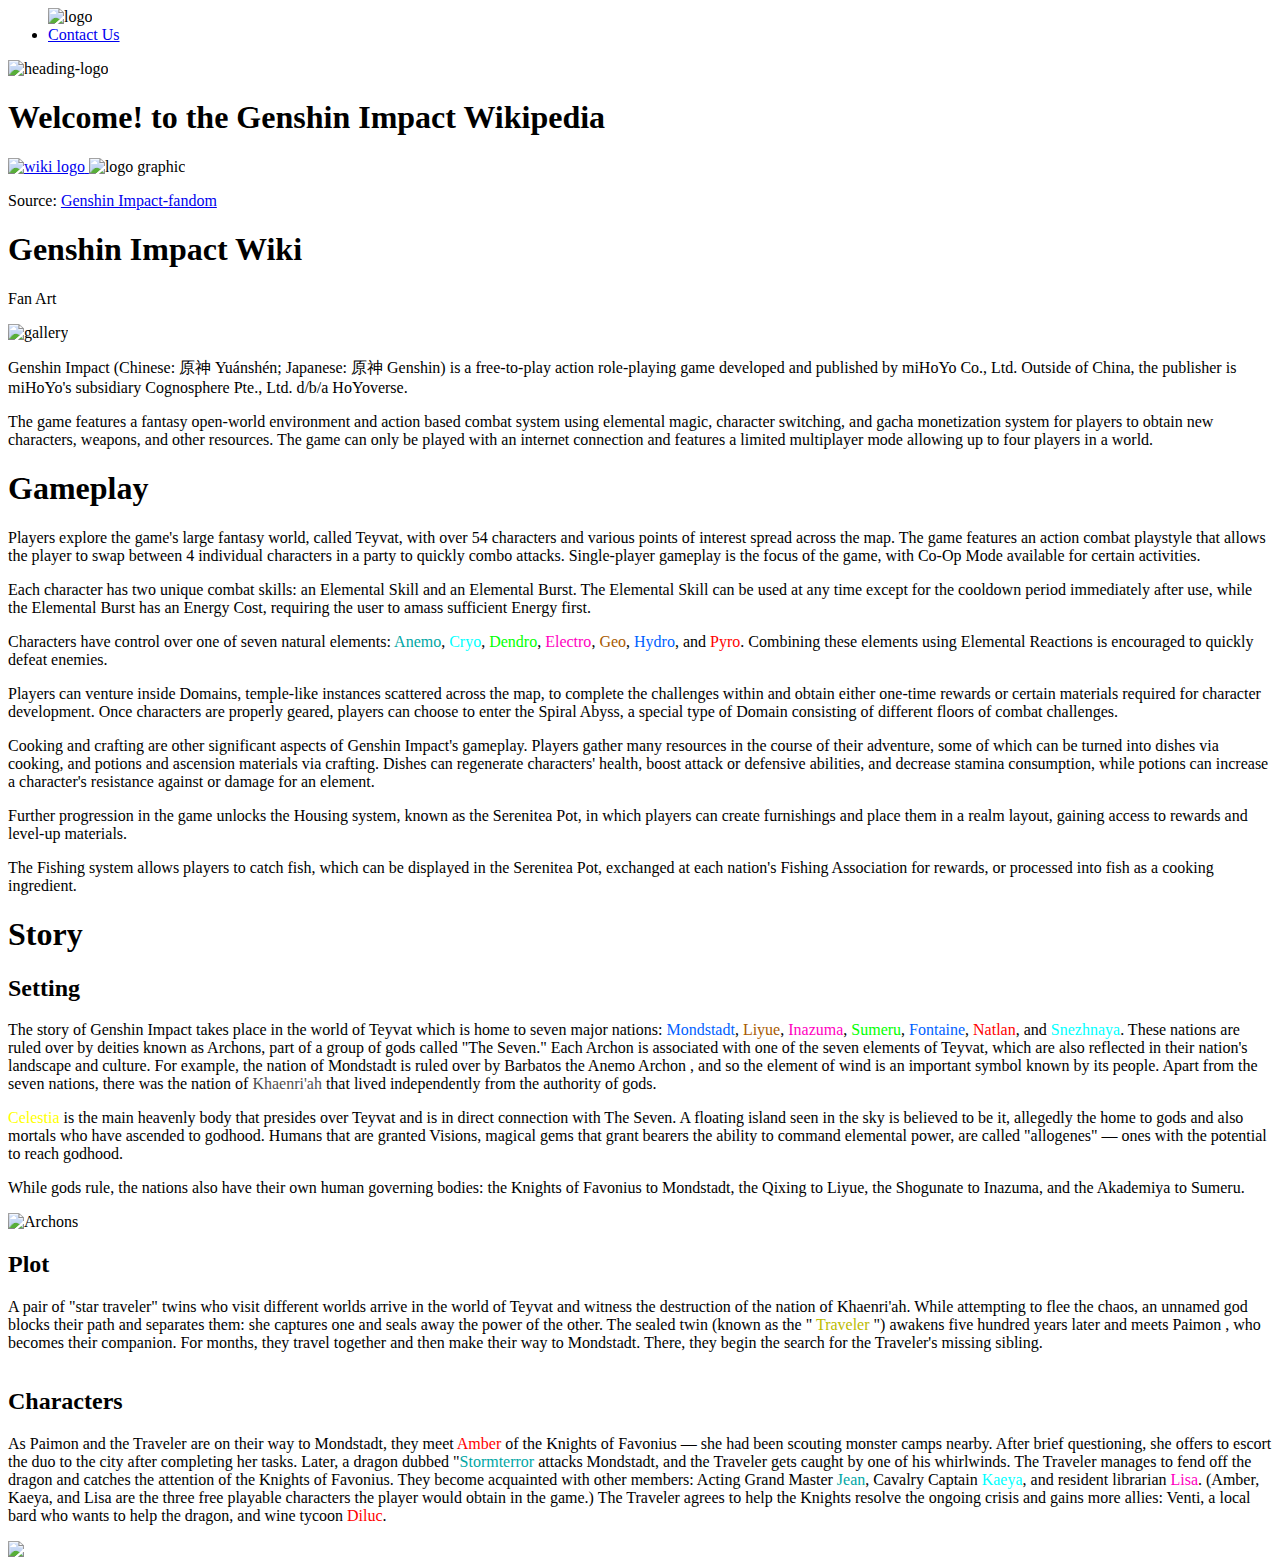
==== index/index.html @ e677a803 "Rename index.htm to index.html" ====
<html>
    <head>
        <link rel="stylesheet" href="../css/lucius.css">
        <link rel="icon" type="image/x-icon" href="../images/Genshin_Impact.png">
        <title>Genshinpedia</title>
    </head>
    <body>
        <nav>
            <ul class="buttons">
                <label class="logo-label">
                <img class="logo" alt="logo" src="../images/Icon_Emoji_058_Ganyu_Good_Morning.png">
                </label>
                <li class="list contact"><a class="nav-link" href="//https:www.facebook.com">Contact Us</a></li>
            </ul>
        </nav>
        <div id="front">
            <div class="wiki-bg"></div>
            <div class="front-wrapper">
                <img id="heading-logo" alt="heading-logo" src="../images/Genshin_Impact.png">
                <h1 class="front-text">
                    <span class="front-heading">Welcome!</span>
                    to the <span class="front-heading2">Genshin Impact Wikipedia</span>
                </h1>    
            </div>
        </div>
        <div class="wiki">
            <div class="wiki-wrapper">
                <div class="heading_wrapper">
                    <a class="wiki-logo" href="https://genshin.hoyoverse.com">
                        <img class="wiki-logo" alt="wiki logo" src="../images/genshin-impact-logo.webp">
                    </a>
                    <img class="wiki-logographic" alt="logo graphic" src="../images/Genshin_Impact.png">
                    
                    <p class="link-dec">
                        Source: <a class="source-link" href="https://genshin-impact.fandom.com/wiki/Genshin_Impact">Genshin Impact-fandom</a>
                    </p>

                        <h1 class="wikiheader">Genshin Impact Wiki</h1>
                        <div class="wikiimage-heading">
                            <div class="wikiheading-text-wrapper">
                                <p class="wikiheading-text">Fan Art</p>
                            </div>
                                <img class="wikiheader-image" src="../images/content1.jpg" alt="gallery">            
                        </div>
                        <div class="introduction">
                            <p class="introtext">
                                Genshin Impact (Chinese: 原神 Yuánshén; Japanese: 原神 Genshin) 
                                is a free-to-play action role-playing game developed and published
                                by miHoYo Co., Ltd. Outside of China, the publisher is miHoYo's 
                                subsidiary Cognosphere Pte., Ltd. d/b/a HoYoverse.
                            </p>
                            <p class="introtext">
                                The game features a fantasy open-world environment 
                                and action based combat system using elemental magic, 
                                character switching, and gacha monetization system 
                                for players to obtain new characters, weapons, and 
                                other resources. The game can only be played with 
                                an internet connection and features a limited multiplayer
                                mode allowing up to four players in a world.
                            </p>
                        </div>
                    </div>
                </div>
            </div>
            <div class="gameplaywiki">
                <div class="gameplaywiki_wrapper">
                    <h1 class="gameplayheader wikiinfo">
                        Gameplay
                    </h1>
                    <p class="wikiinfo">
                        Players explore the game's large fantasy world, called Teyvat, 
                        with over 54 characters and various points of interest spread 
                        across the map. The game features an action combat playstyle 
                        that allows the player to swap between 4 individual characters 
                        in a party to quickly combo attacks. Single-player gameplay is 
                        the focus of the game, with Co-Op Mode available for certain 
                        activities.
                    </p>
                    <p class="wikiinfo">
                        Each character has two unique combat skills: an Elemental Skill 
                        and an Elemental Burst. The Elemental Skill can be used at any 
                        time except for the cooldown period immediately after use, 
                        while the Elemental Burst has an Energy Cost, requiring the user 
                        to amass sufficient Energy first.
                    </p>
                    <p class="wikiinfo">
                        Characters have control over one of seven natural elements: 
                        <span style="color: #00a6a4;">Anemo</span>, 
                        <span style="color: #00ffff;">Cryo</span>, 
                        <span style="color: #00ff00;">Dendro</span>, 
                        <span style="color: #ff00bf;">Electro</span>, 
                        <span style="color: #a85a00;">Geo</span>, 
                        <span style="color: #005fff;">Hydro</span>, and 
                        <span style="color: #ff0000;">Pyro</span>. 
                        Combining these elements using Elemental Reactions is 
                        encouraged to quickly defeat enemies.
                    </p>
                    <p class="wikiinfo">
                        Players can venture inside Domains, temple-like instances 
                        scattered across the map, to complete the challenges within 
                        and obtain either one-time rewards or certain materials 
                        required for character development. Once characters are 
                        properly geared, players can choose to enter the Spiral 
                        Abyss, a special type of Domain consisting of different 
                        floors of combat challenges.
                    </p>
                    <p class="wikiinfo">
                        Cooking and crafting are other significant aspects of 
                        Genshin Impact's gameplay. Players gather many resources 
                        in the course of their adventure, some of which can 
                        be turned into dishes via cooking, and potions and 
                        ascension materials via crafting. Dishes can regenerate 
                        characters' health, boost attack or defensive abilities, 
                        and decrease stamina consumption, while potions can increase 
                        a character's resistance against or damage for an element.
                    </p>
                    <p class="wikiinfo">
                        Further progression in the game unlocks the Housing system, 
                        known as the Serenitea Pot, in which players can create 
                        furnishings and place them in a realm layout, gaining 
                        access to rewards and level-up materials. 
                    </p>
                    <p class="wikiinfo">
                        The Fishing system allows players to catch fish, which 
                        can be displayed in the Serenitea Pot, exchanged at 
                        each nation's Fishing Association for rewards, or processed 
                    into fish as a cooking ingredient.
                    </p>
                </div>
            </div>
            <div class="storywiki">
                <div class="storywiki_wrapper">
                    <h1 class="storyheader wikiinfo">Story</h1>
                    <h2 class="storysubheader wikiinfo">Setting</h2>
                    <p class="wikiinfo">    
                        The story of Genshin Impact takes place in the world of Teyvat 
                        which is home to seven major nations:  
                        <span style=" color: #005fff;">Mondstadt</span>,
                        <span style=" color: #a85a00;">Liyue</span>,
                        <span style=" color: #ff00bf;">Inazuma</span>,
                        <span style=" color: #00ff00;">Sumeru</span>,
                        <span style=" color: #005fff;">Fontaine</span>,
                        <span style=" color: #ff0000;">Natlan</span>,
                        and 
                        <span style=" color: #00ffff;">Snezhnaya</span>.
                        These nations are ruled over by deities known as Archons, 
                        part of a group of gods called "The Seven." Each Archon is 
                        associated with one of the seven elements of Teyvat, which 
                        are also reflected in their nation's landscape and culture. 
                        For example, the nation of Mondstadt is ruled over by 
                        Barbatos the Anemo Archon
                        , and so the element of wind is an important symbol known by 
                        its people. Apart from the seven nations, there was the nation of  
                        <span style=" color: #505050;">Khaenri'ah</span>
                        that lived independently from the authority of gods.
                    </p>
                    <p class="wikiinfo"> 
                        <span style=" color: #ffff00;">Celestia</span>
                        is the main heavenly body that presides over 
                        Teyvat and is in direct connection with The Seven. 
                        A floating island seen in the sky is believed to be 
                        it, allegedly the home to gods and also mortals who 
                        have ascended to godhood. Humans that are granted 
                        Visions, magical gems that grant bearers the ability 
                        to command elemental power, are called "allogenes" — 
                        ones with the potential to reach godhood.
                    </p>
                    <p class="wikiinfo">
                        While gods rule, the nations also have their own 
                        human governing bodies: the Knights of Favonius to 
                        Mondstadt, the Qixing to Liyue, the Shogunate to Inazuma, 
                        and the Akademiya to Sumeru.
                    </p>
                    <img class="storyimage" alt="Archons" src="../images/archons.png">
                    <h2 class="storysubheader wikiinfo">Plot</h2>
                    <p class="wikiinfo">
                        A pair of "star traveler" twins who visit different worlds arrive 
                        in the world of Teyvat and witness the destruction of the nation 
                        of Khaenri'ah. While attempting to flee the chaos, an unnamed god 
                        blocks their path and separates them: she captures one and seals 
                        away the power of the other. The sealed twin 
                        (known as the "
                        <span style="color:#bbbb00; background-color: #ffffff; border-radius: 5px;">
                        Traveler
                        </span>") 
                        awakens five hundred years later and meets 
                        Paimon
                        <span> </span>
                        , who becomes their companion. For months, they travel together and then make their way 
                        to Mondstadt. There, they begin the search for the Traveler's missing 
                        sibling.
                    </p>
                    <img class="storyimage" alt="" src="../images/twins.jpg">
                    <h2 class="storysubheader wikiinfo">Characters</h2>
                    <p class="wikiinfo">
                        As Paimon and the Traveler are on their way to Mondstadt, they meet 
                        <span style=" color: #ff0000;">Amber</span>
                        of the Knights of Favonius — she had been scouting monster 
                        camps nearby. After brief questioning, she offers to escort the duo 
                        to the city after completing her tasks. Later, a dragon dubbed 
                        "<span style=" color: #00a6a4;">Stormterror</span>
                        attacks Mondstadt, and the Traveler gets caught by one
                        of his whirlwinds. The Traveler manages to fend off the dragon and 
                        catches the attention of the Knights of Favonius. They become acquainted 
                        with other members: Acting Grand Master 
                        <span style=" color: #00a6a4;">Jean</span>, 
                        Cavalry Captain 
                        <span style=" color: #00ffff;">Kaeya</span>, and 
                        resident librarian 
                        <span style=" color: #ff00bf;">Lisa</span>. 
                        (Amber, Kaeya, and Lisa are the three free playable 
                        characters the player would obtain in the game.) The Traveler agrees to help 
                        the Knights resolve the ongoing crisis and gains more allies: Venti, a local 
                        bard who wants to help the dragon, and wine tycoon 
                        <span style=" color: #ff0000;">Diluc</span>.
                    </p>
                    <img class="storyimage" src="../images/characters.webp">
                </div>
            </div>    
        </div>
    </body>
</html>
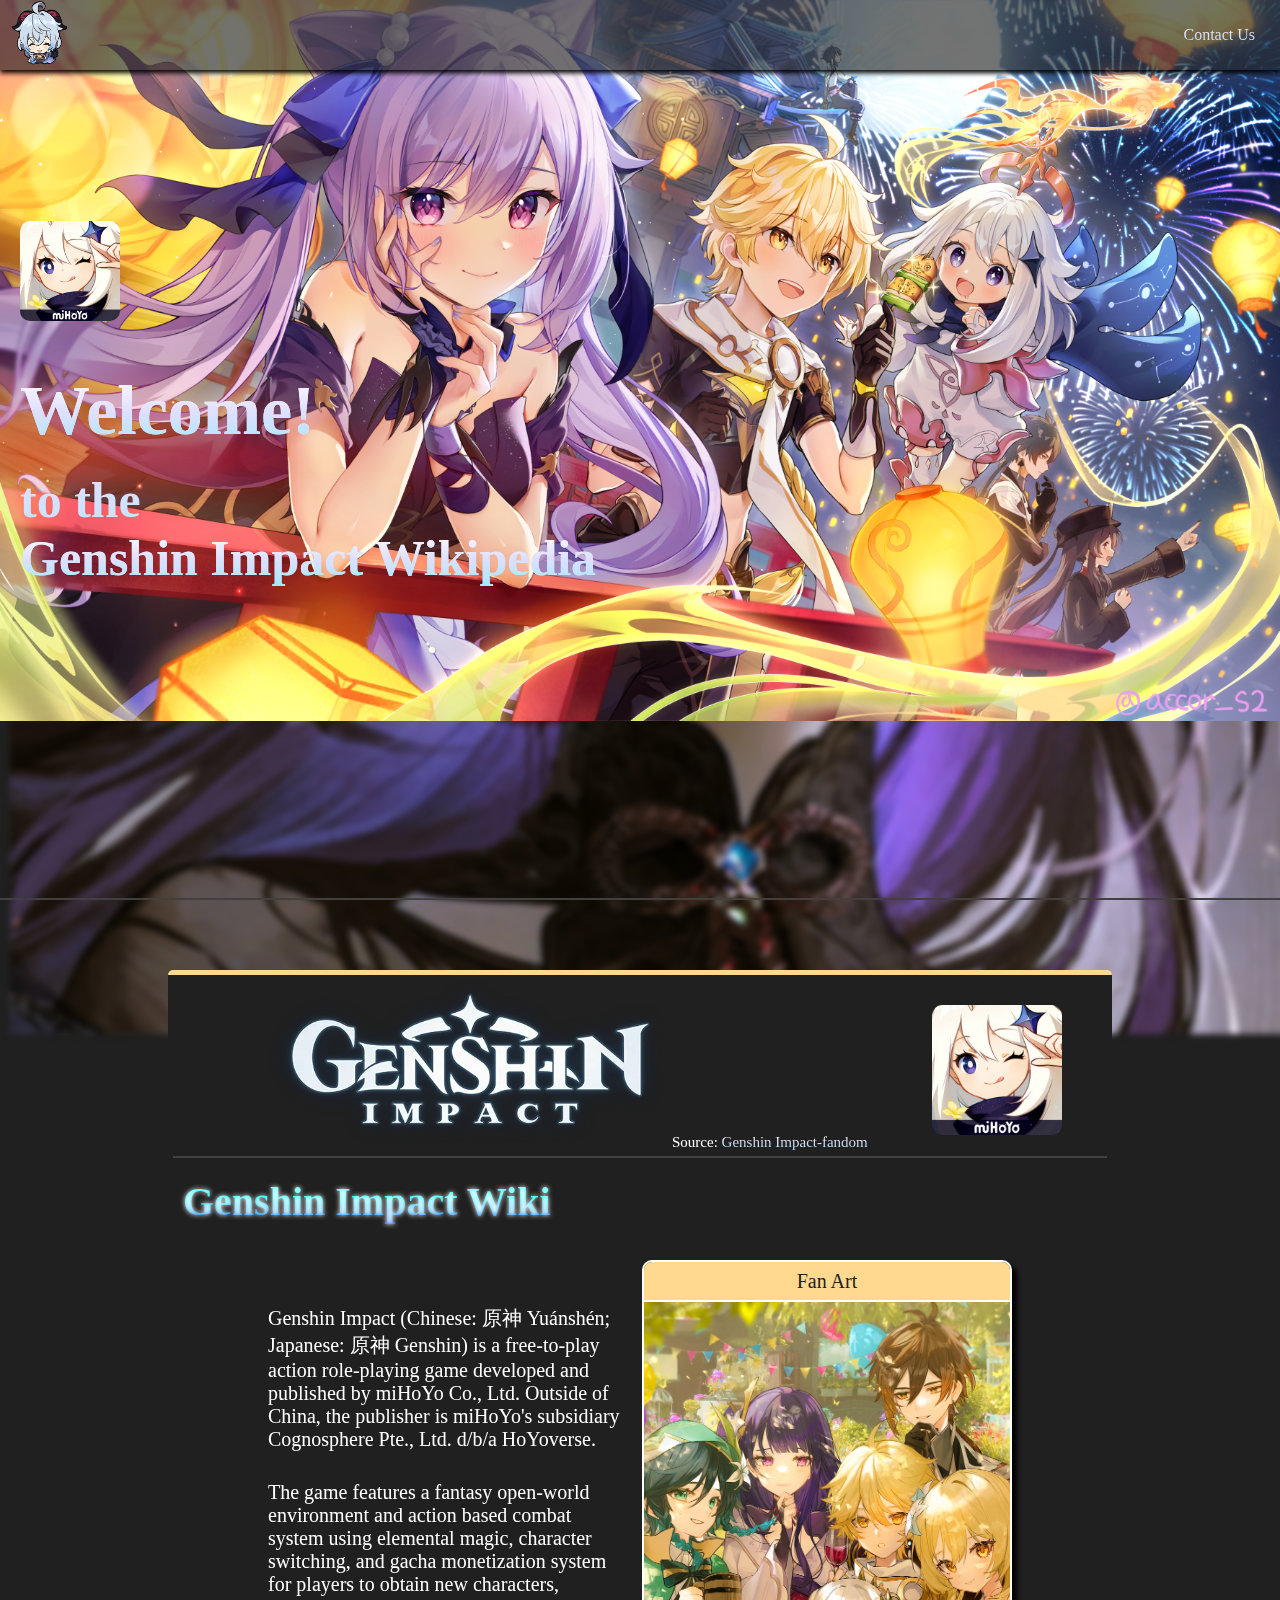
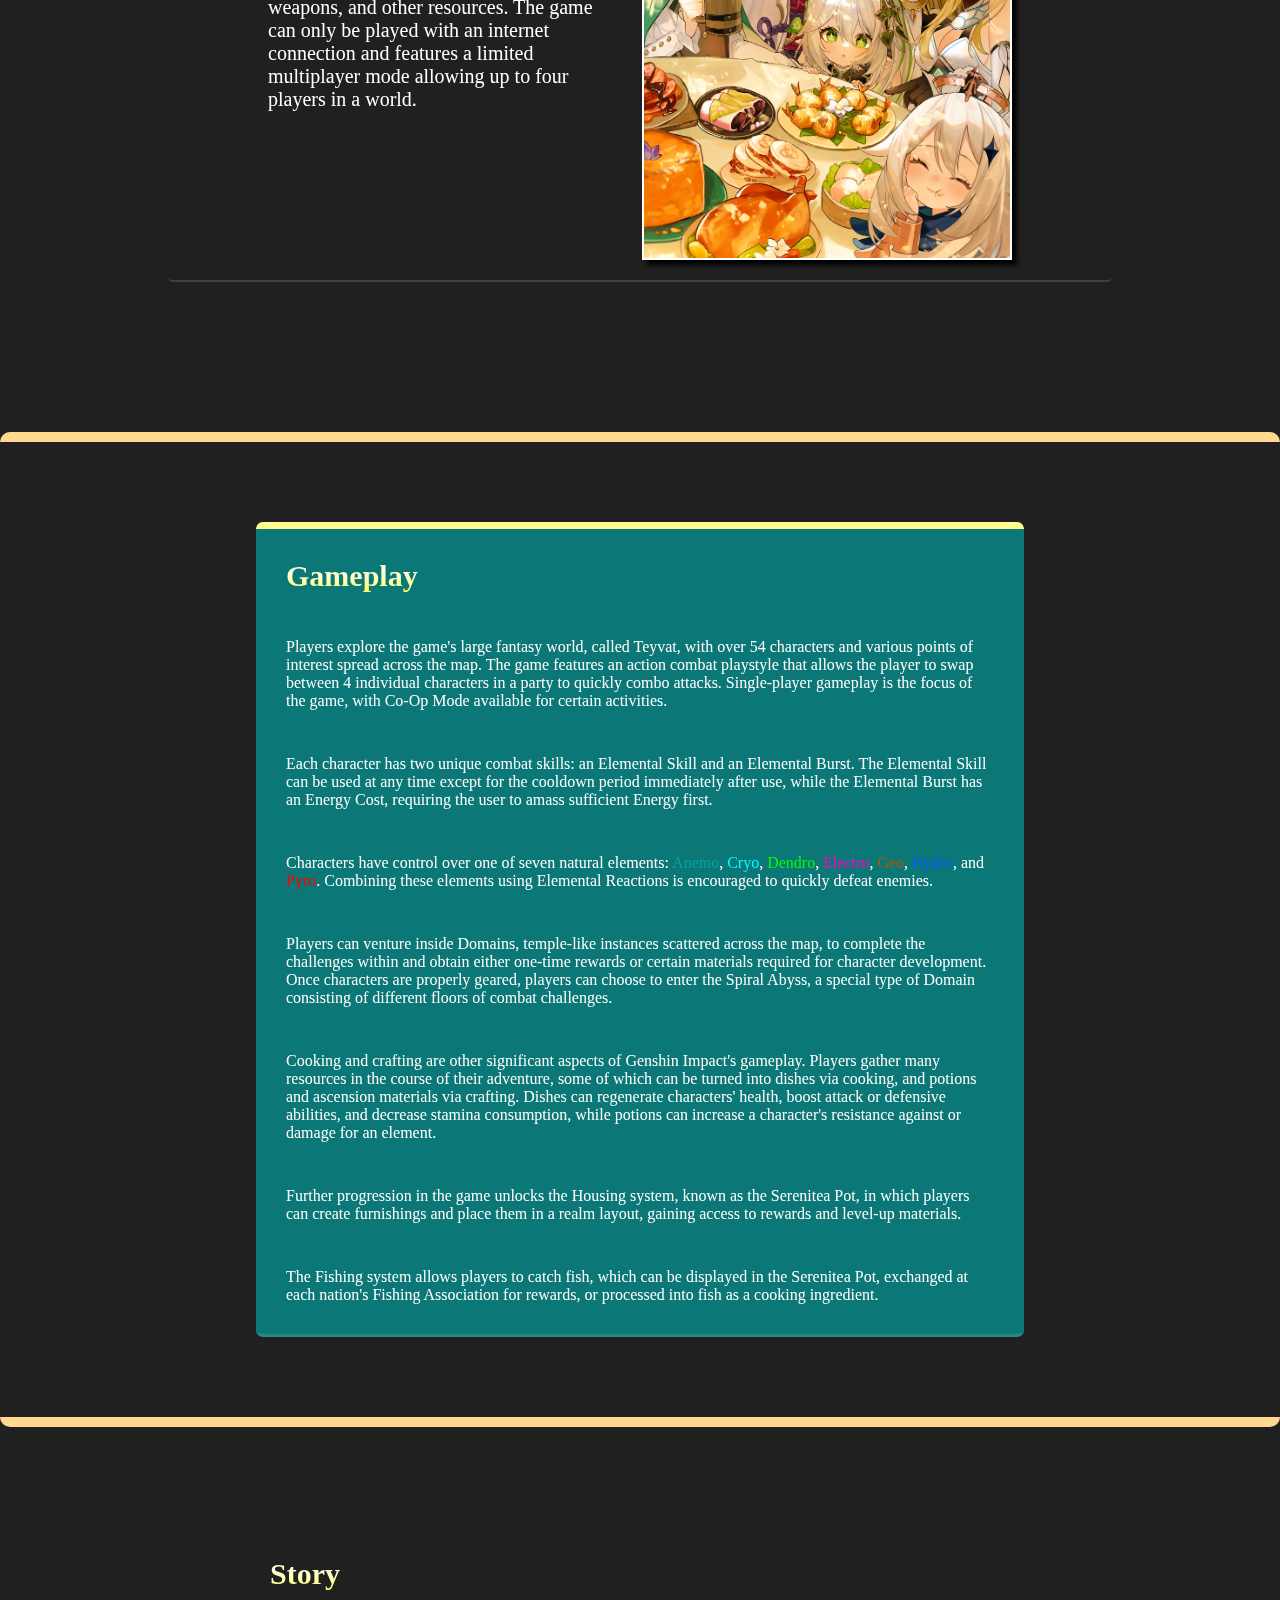
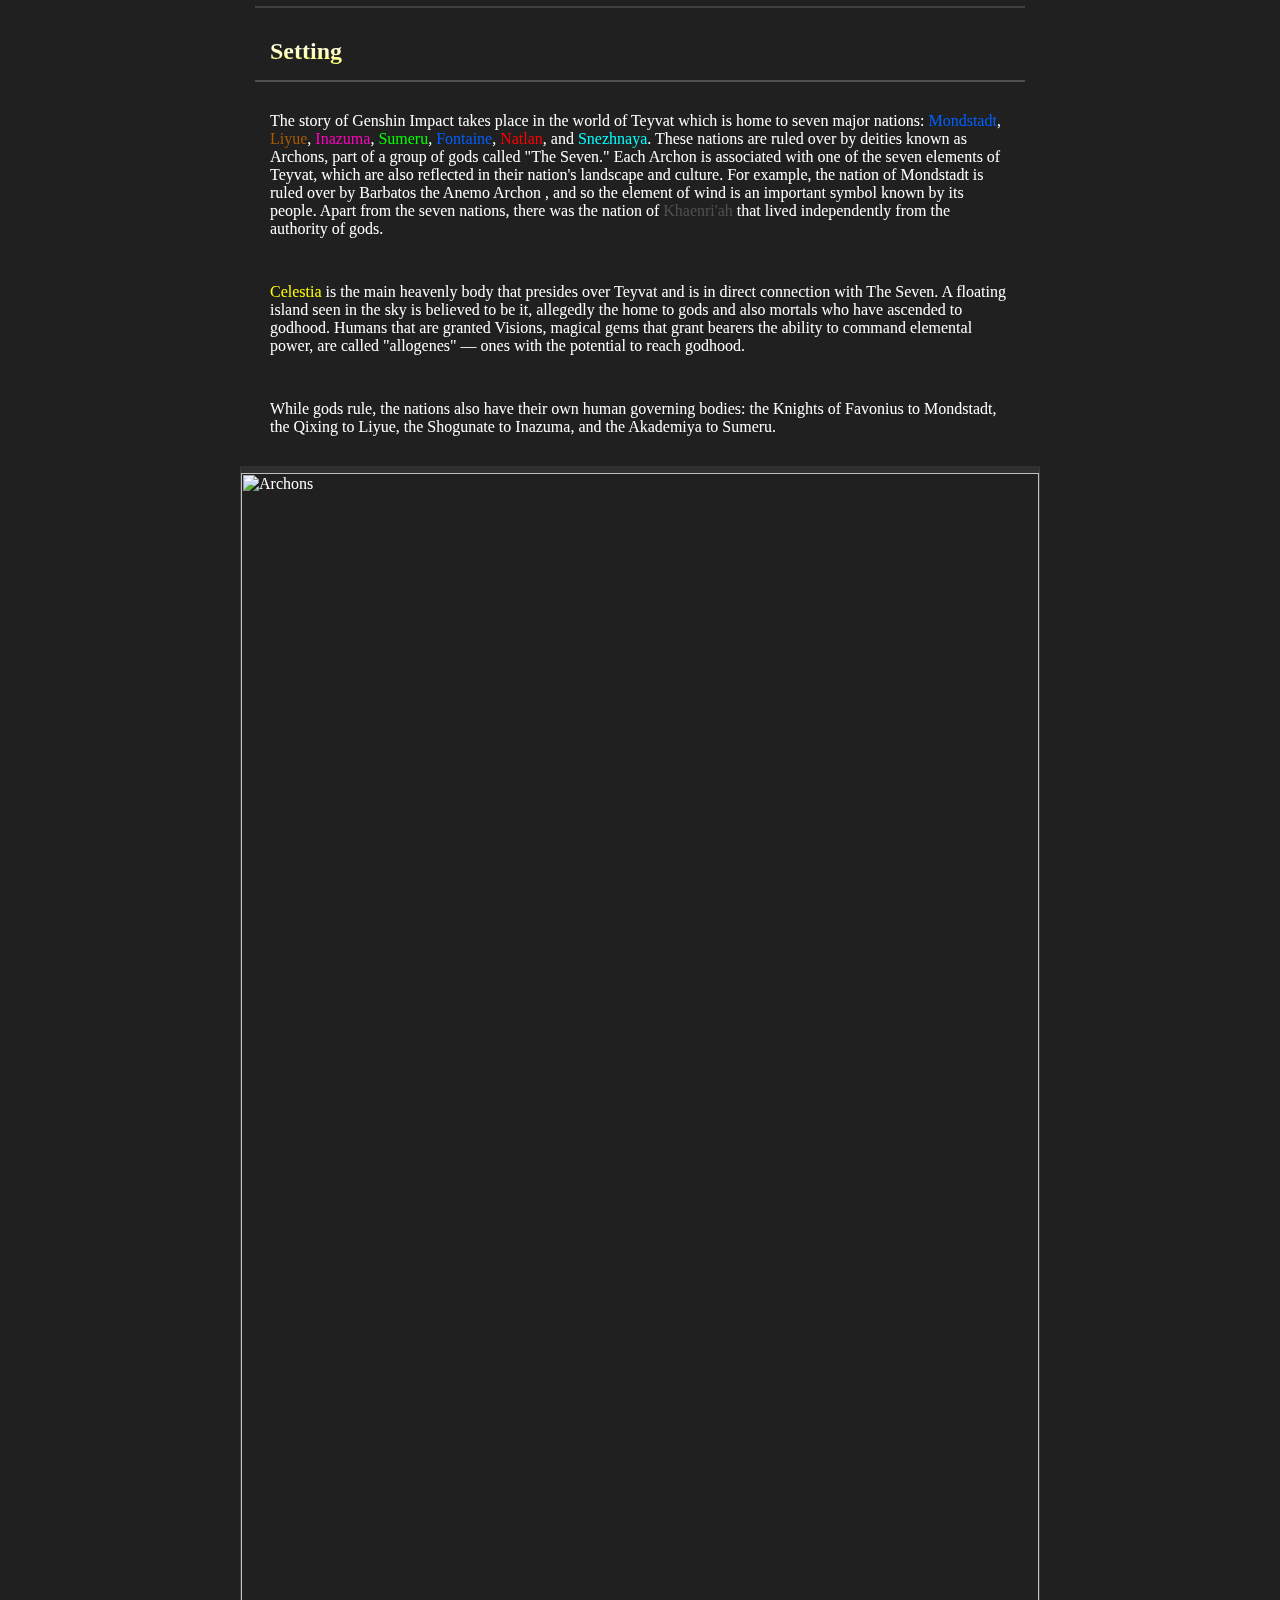
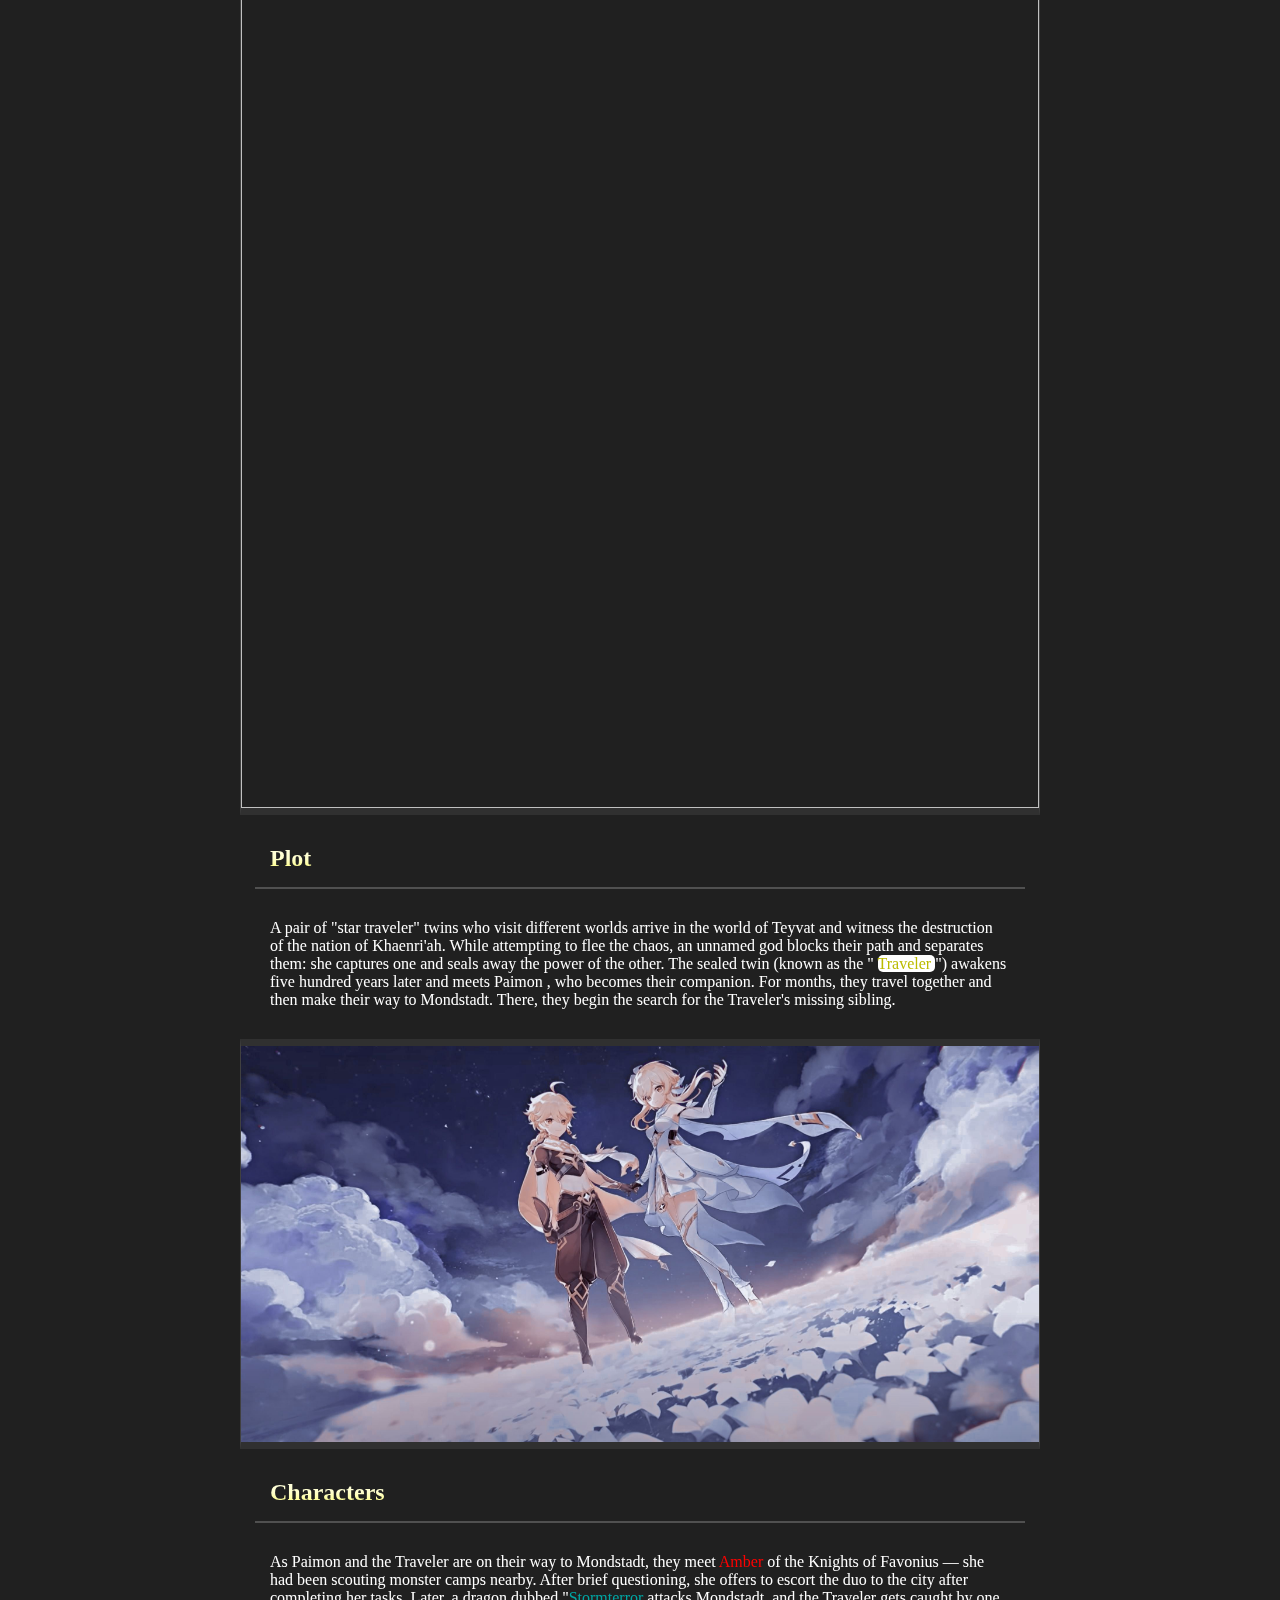
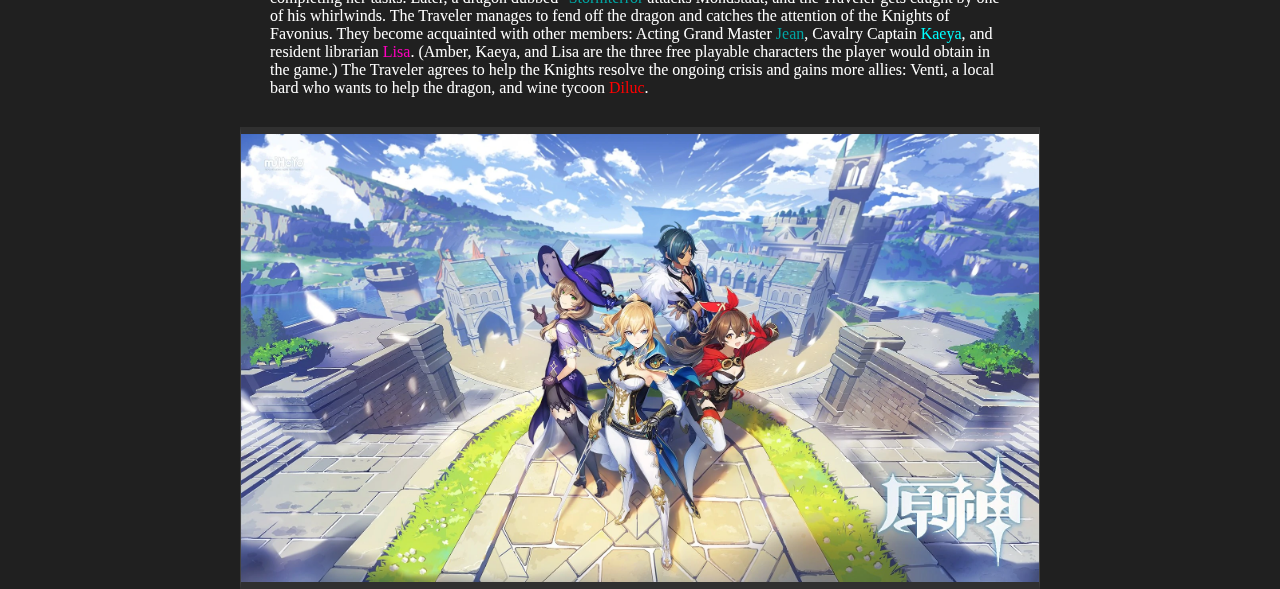
==== commit 48ebac3e: "Update index.html" ====
--- a/index/index.html
+++ b/index/index.html
@@ -1,14 +1,14 @@
 <html>
     <head>
-        <link rel="stylesheet" href="../css/lucius.css">
-        <link rel="icon" type="image/x-icon" href="../images/Genshin_Impact.png">
+        <link rel="stylesheet" href="css/lucius.css">
+        <link rel="icon" type="image/x-icon" href="images/Genshin_Impact.png">
         <title>Genshinpedia</title>
     </head>
     <body>
         <nav>
             <ul class="buttons">
                 <label class="logo-label">
-                <img class="logo" alt="logo" src="../images/Icon_Emoji_058_Ganyu_Good_Morning.png">
+                <img class="logo" alt="logo" src="images/Icon_Emoji_058_Ganyu_Good_Morning.png">
                 </label>
                 <li class="list contact"><a class="nav-link" href="//https:www.facebook.com">Contact Us</a></li>
             </ul>
@@ -16,7 +16,7 @@
         <div id="front">
             <div class="wiki-bg"></div>
             <div class="front-wrapper">
-                <img id="heading-logo" alt="heading-logo" src="../images/Genshin_Impact.png">
+                <img id="heading-logo" alt="heading-logo" src="images/Genshin_Impact.png">
                 <h1 class="front-text">
                     <span class="front-heading">Welcome!</span>
                     to the <span class="front-heading2">Genshin Impact Wikipedia</span>
@@ -27,9 +27,9 @@
             <div class="wiki-wrapper">
                 <div class="heading_wrapper">
                     <a class="wiki-logo" href="https://genshin.hoyoverse.com">
-                        <img class="wiki-logo" alt="wiki logo" src="../images/genshin-impact-logo.webp">
+                        <img class="wiki-logo" alt="wiki logo" src="images/genshin-impact-logo.webp">
                     </a>
-                    <img class="wiki-logographic" alt="logo graphic" src="../images/Genshin_Impact.png">
+                    <img class="wiki-logographic" alt="logo graphic" src="images/Genshin_Impact.png">
                     
                     <p class="link-dec">
                         Source: <a class="source-link" href="https://genshin-impact.fandom.com/wiki/Genshin_Impact">Genshin Impact-fandom</a>
@@ -40,7 +40,7 @@
                             <div class="wikiheading-text-wrapper">
                                 <p class="wikiheading-text">Fan Art</p>
                             </div>
-                                <img class="wikiheader-image" src="../images/content1.jpg" alt="gallery">            
+                                <img class="wikiheader-image" src="images/content1.jpg" alt="gallery">            
                         </div>
                         <div class="introduction">
                             <p class="introtext">
@@ -190,7 +190,7 @@
                         to Mondstadt. There, they begin the search for the Traveler's missing 
                         sibling.
                     </p>
-                    <img class="storyimage" alt="" src="../images/twins.jpg">
+                    <img class="storyimage" alt="" src="images/twins.jpg">
                     <h2 class="storysubheader wikiinfo">Characters</h2>
                     <p class="wikiinfo">
                         As Paimon and the Traveler are on their way to Mondstadt, they meet 
@@ -214,7 +214,7 @@
                         bard who wants to help the dragon, and wine tycoon 
                         <span style=" color: #ff0000;">Diluc</span>.
                     </p>
-                    <img class="storyimage" src="../images/characters.webp">
+                    <img class="storyimage" src="images/characters.webp">
                 </div>
             </div>    
         </div>
--- a/index/css/lucius.css
+++ b/index/css/lucius.css
@@ -0,0 +1,315 @@
+@font-face {
+    font-family: gshin;
+    src: url('../fonts/Genshin-Impact-Font/zh-cn.ttf');
+}
+* {
+    margin: 0px;
+    padding: 0px;
+
+    text-decoration: none;
+    list-style: none;
+    box-sizing: border-box;
+}
+body {
+    background-color: #202020;
+
+    color: #fff;
+    font-family: gshin;
+}
+nav {
+    width: 100%;
+    height: 70px;
+
+    position: fixed;
+    overflow: hidden;
+
+    background-color: #202020a0;
+    box-shadow:0px 3px 5px #000;
+}
+a {
+    background: linear-gradient(#fff, #e0e0ff, #a0e9ff);
+    -webkit-background-clip: text;
+    -webkit-text-fill-color: transparent;
+}
+
+.logo-label {
+    display: inline;
+}
+.logo {
+    float: left;
+    margin-left: 10px;
+
+    width: 60px;
+    height: 65px;
+}
+.list {
+    padding:26px 25px;
+
+    text-align: center;
+    float: right;
+
+    transition: 600ms;
+}
+.nav-link {
+    color: #fff;
+}
+.contact:hover {
+    background-color: #202020;
+
+    color: #000;
+}
+#front {
+    background-image: url(../images/main.png);
+    background-repeat: no-repeat;
+    background-size: 100%;
+
+    display: flex;
+    align-items: center;
+
+    width: 100%;
+    height: 100vh;
+
+    padding-left: 10px;
+    border-bottom: 2px solid #404040;
+}
+.front-wrapper {
+    margin: 10px;
+    margin-bottom: 100px;
+}
+#heading-logo {
+    width: 100px;
+    height: 100px;
+    border-radius: 10px;
+
+    margin-bottom: 50px;
+
+    transition: 600ms ease;
+}
+#heading-logo:hover {
+    width: 150px;
+    height: 150px;
+
+    box-shadow: 0px 0px 15px #ffff90;
+}
+.front-heading {
+    display: block;
+    color: #fff;
+
+    background: linear-gradient(#fff, #e0e0ff, #a0e9ff);
+    -webkit-background-clip: text;
+    -webkit-text-fill-color: transparent;
+
+    margin-bottom: 20px;
+    font-size: 70px;
+}
+.front-heading2 {
+    background: linear-gradient(#fff, #e0e0ff, #a0e9ff);
+    -webkit-background-clip: text;
+    -webkit-text-fill-color: transparent;
+
+    display: block;
+}
+.front-text {
+    font-size: 50px;
+
+    background: linear-gradient(#fff, #e0e0ff, #a0e9ff);
+    -webkit-background-clip: text;
+    -webkit-text-fill-color: transparent;
+
+    width: 1000px;
+}
+.wiki-bg {
+    content: "";
+    background-image: url(../images/raiden.jpg);
+    background-repeat: no-repeat;
+    background-size: 100%;
+
+    filter: blur(3px);
+
+    width: 100%;
+    height:130vh;
+
+    z-index: -1;
+    position: fixed;
+}
+.wiki {
+    display: flex;
+    align-items: center;
+    justify-content: center;
+
+    height: fit-content;
+    margin: 50px;
+}
+.wiki-wrapper {
+    background-color: #202020;
+
+    margin-top: 20px;
+    border-top: #ffd990 solid 5px;
+    border-bottom: 2px solid #404040;
+    border-radius: 5px;
+
+    width: 80%;
+    height: fit-content;
+}
+.heading_wrapper {
+    display: block;
+    width: 100%;
+    height: 100%;
+}
+.wiki-logo {
+    display: inline;
+
+    margin-left: 50px;
+
+    color:#fff;
+}
+.wiki-logographic {
+    display: inline;
+    float: right;
+
+    border-radius: 10px;
+
+    margin: 30px;
+    margin-right: 50px;
+
+    height: 130px;
+}
+.link-dec {
+    display: inline;
+    font-size: 15px;
+}
+.wikiheader {
+    font-size: 40px;
+    margin: 5px;
+
+    padding: 10px;
+    padding-top: 20px;
+    border-top: 2px solid #404040;
+
+    text-shadow: 0px 0px 5px #fff;
+    background: linear-gradient(#fff, #00ffff, #0000ff);
+    -webkit-background-clip: text;
+    -webkit-text-fill-color: transparent;
+}
+.wikiimage-heading {
+    float: right;
+
+    border: 2px solid #fff;
+    border-radius: 10px 10px 0 0;
+
+    overflow: hidden;
+
+    width: 370px;
+    height: 600px;
+
+    margin: 20px;
+    margin-right: 100px;
+
+    box-shadow: 5px 5px 5px #000;
+}
+.wikiheading-text-wrapper {
+    display: flex;
+    align-items: center;
+    justify-content: center;
+    flex-direction: column;
+
+    font-size: 20px;
+    background-color: #ffd990;
+
+    width: 100%;
+    height: 40px;
+
+    border-bottom: 2px solid #fff;
+
+    color: #202020;
+}
+.wikiheader-image {
+    width: 370px;
+    height: 600px;
+}
+.introduction {
+    width: 500px;
+
+    margin: 70px;
+}
+.introtext {
+    font-size: 20px;
+
+    margin: 30px;
+}
+.gameplaywiki {
+    background-image: url(../images/hutao2.jpg);
+    background-size: 100% 100%;
+    background-repeat: no-repeat;
+    background-attachment: fixed;
+
+    height: fit-content;
+
+    display: flex;
+    justify-content: center;
+
+    border-top: 10px solid #ffd990;
+    border-bottom: 10px solid #ffd990;
+    border-radius: 10px;
+    margin-top: 150px;
+    padding: 50px;
+}
+.gameplaywiki_wrapper {
+    margin: 30px;
+
+    width: 60vw;
+    
+    border-top: 7px solid#ffff90;
+    border-bottom: 3px solid #409090a0;
+    border-radius: 7px;
+
+    background-color: #00aaaaa0;
+}
+.gameplayheader {
+    font-size: 30px;
+    background: linear-gradient(#fff, #ffffcc, #ffff00);
+    -webkit-background-clip: text;
+    -webkit-text-fill-color: transparent;
+}
+.storywiki {
+    display: flex;
+    justify-content: center;
+
+    margin-bottom: 50px;
+
+    width: 100%;
+    height: fit-content;
+}
+.storywiki_wrapper {
+    background-color: #202020;
+
+    margin-top: 100px;
+
+    width: 800px;
+}
+.storyheader {
+    font-size: 30px;
+    border-bottom: 2px solid #404040;
+    background: linear-gradient(#fff, #ffffcc, #ffff00);
+    -webkit-background-clip: text;
+    -webkit-text-fill-color: transparent;
+}
+.storysubheader {
+    border-bottom: 2px solid #505050;
+    background: linear-gradient(#fff, #ffffcc, #ffff00);
+    -webkit-background-clip: text;
+    -webkit-text-fill-color: transparent;
+}
+.wikiinfo {
+    display: block;
+
+    padding: 15px;
+    margin: 15px;
+}
+.storyimage {
+    border: 1px solid #404040;
+    border-top: 7px solid #303030;
+    border-bottom: 7px solid #303030;
+
+    width: 100%;
+}